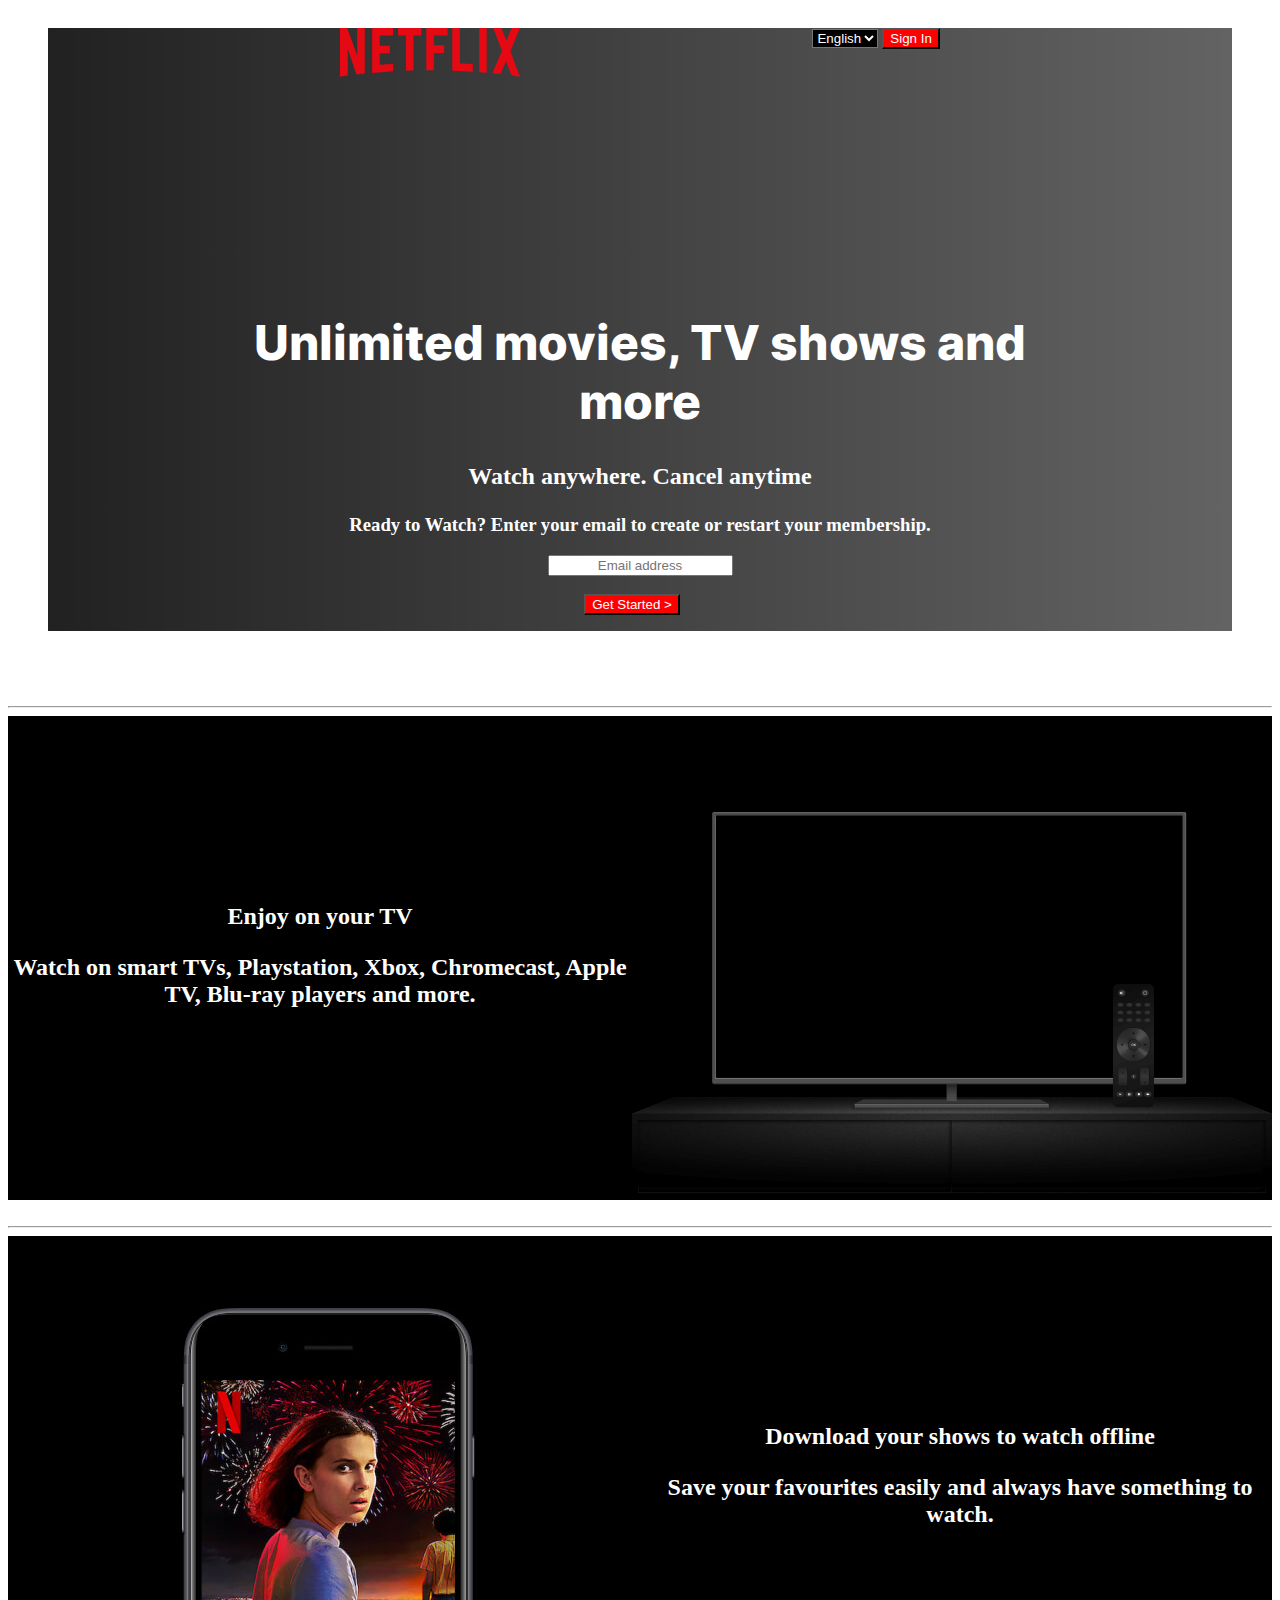
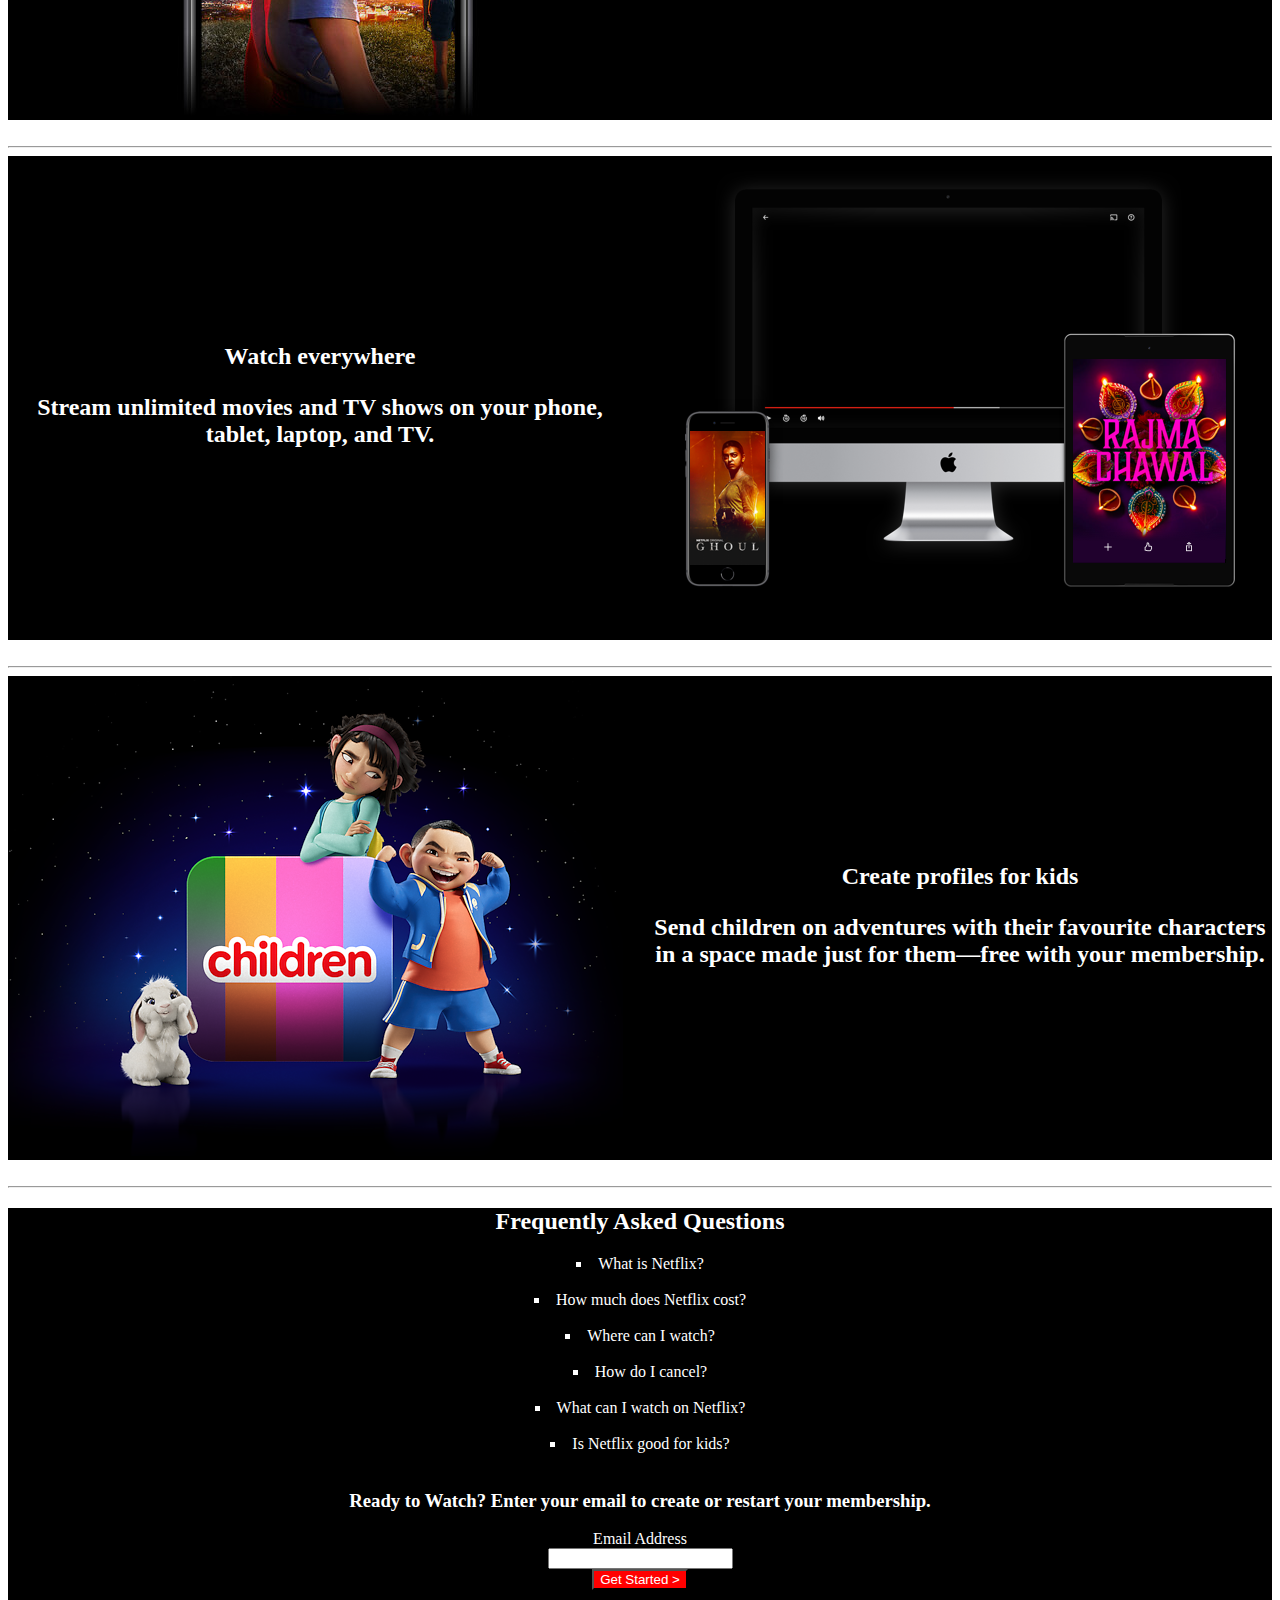
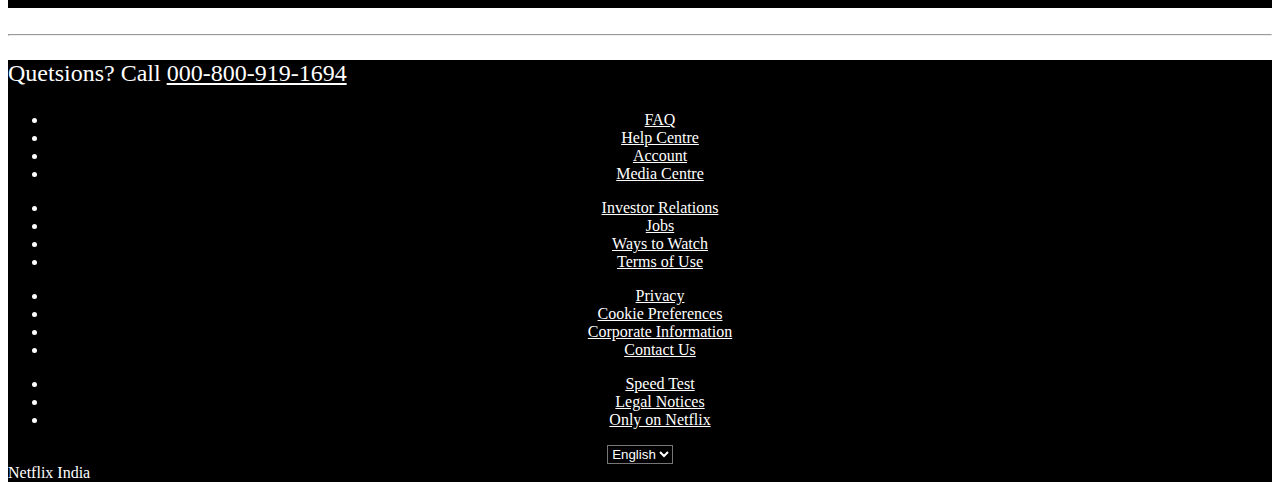
==== index.html @ bfb77f08 "Comitting changes for CSS" ====
<!DOCTYPE html>
<html lang="en">
  <head>
    <meta charset="UTF-8" />
    <meta name="viewport" content="width=device-width, initial-scale=1.0" />
    <title>Netflix India - Watch TV Shows Online</title>
    <link rel="stylesheet" href="style.css" />
  </head>

  <body>
    <div class="main-container">
      <div class="top-content">
        <div class="top-content1">
          <header id="header1">
            <div class="container">
              <div>
                <span id="brand">
                  <svg
                    viewBox="0 0 111 30"
                    fill="#e50914"
                    id="netflix-logo"
                    width="100%"
                    height="100%"
                  >
                    <path
                      d="M105.062 14.28L111 30c-1.75-.25-3.499-.563-5.28-.845l-3.345-8.686-3.437 7.969c-1.687-.282-3.344-.376-5.031-.595l6.031-13.75L94.468 0h5.063l3.062 7.874L105.875 0h5.124l-5.937 14.28zM90.47 0h-4.594v27.25c1.5.094 3.062.156 4.594.343V0zm-8.563 26.937c-4.187-.281-8.375-.53-12.656-.625V0h4.687v21.875c2.688.062 5.375.28 7.969.405v4.657zM64.25 10.657v4.687h-6.406V26H53.22V0h13.125v4.687h-8.5v5.97h6.406zm-18.906-5.97V26.25c-1.563 0-3.156 0-4.688.062V4.687h-4.844V0h14.406v4.687h-4.874zM30.75 15.593c-2.062 0-4.5 0-6.25.095v6.968c2.75-.188 5.5-.406 8.281-.5v4.5l-12.968 1.032V0H32.78v4.687H24.5V11c1.813 0 4.594-.094 6.25-.094v4.688zM4.78 12.968v16.375C3.094 29.531 1.593 29.75 0 30V0h4.469l6.093 17.032V0h4.688v28.062c-1.656.282-3.344.376-5.125.625L4.78 12.968z"
                    ></path>
                  </svg>
                </span>
              </div>
              <div>
                <span>
                  <label for="lang">
                    <select name="lang-select" id="lang-select">
                      <option value="English">English</option>
                      <option value="Hindi">Hindi</option>
                      <option value="Tamil">Tamil</option>
                    </select>
                  </label>
                </span>
                <span>
                  <a href="./login.html"><button id="btn1">Sign In</button></a>
                </span>
              </div>
            </div>
          </header>
          <main class="main">
            <div>
              <h1><strong>Unlimited movies, TV shows and more</strong></h1>
              <p><strong>Watch anywhere. Cancel anytime</strong></p>
              <form action="">
                <h3>
                  Ready to Watch? Enter your email to create or restart your
                  membership.
                </h3>
                <div>
                  <label for="email">
                    <div>
                      <input
                        type="email"
                        name="Email Address"
                        id="Email Address"
                        placeholder="Email address"
                      />
                    </div>
                  </label>
                  &nbsp;
                </div>
              </form>
              <button type="submit" id="btn1">Get Started ></button>
              &nbsp; &nbsp;
            </div>
          </main>
        </div>
      </div>
      <hr />
      <div class="first">
        <div class="vertical">
          <h2><strong>Enjoy on your TV</strong></h2>
          <p>
            <strong
              >Watch on smart TVs, Playstation, Xbox, Chromecast, Apple TV,
              Blu-ray players and more.</strong
            >
          </p>
        </div>
        <div>
          <img src="images/tv.png" alt="TV image" />
        </div>
      </div>
      &nbsp;
      <hr />
      <div class="second">
        <div>
          <img src="images/mobile-0819.jpg" alt="mobile image" />
        </div>
        <div class="vertical">
          <h2><strong>Download your shows to watch offline</strong></h2>
          <p>
            <strong
              >Save your favourites easily and always have something to
              watch.</strong
            >
          </p>
        </div>
      </div>
      &nbsp;
      <hr />
      <div class="third">
        <div class="vertical">
          <h2><strong>Watch everywhere</strong></h2>
          <p>
            <strong
              >Stream unlimited movies and TV shows on your phone, tablet,
              laptop, and TV.</strong
            >
          </p>
        </div>
        <div>
          <img src="images/device-pile-in.png" alt="" />
        </div>
      </div>
      &nbsp;
      <hr />
      <div class="fourth">
        <div>
          <img
            src="images/AAAABVr8nYuAg0xDpXDv0VI9HUoH7r2aGp4TKRCsKNQrMwxzTtr-NlwOHeS8bCI2oeZddmu3nMYr3j9MjYhHyjBASb1FaOGYZNYvPBCL.png"
            alt=""
          />
        </div>
        <div class="vertical">
          <h2><strong>Create profiles for kids</strong></h2>
          <p>
            <strong
              >Send children on adventures with their favourite characters in a
              space made just for them—free with your membership.</strong
            >
          </p>
        </div>
      </div>
      &nbsp;
      <hr />

      <div class="faq">
        <h2><strong>Frequently Asked Questions </strong></h2>
        <details>
          <summary>What is Netflix?</summary>
          <p>
            Netflix is a streaming service that offers a wide variety of
            award-winning TV shows, movies, anime, documentaries and more – on
            thousands of internet-connected devices.
          </p>
          <p>
            You can watch as much as you want, whenever you want, without a
            single ad – all for one low monthly price. There's always something
            new to discover, and new TV shows and movies are added every week!
          </p>
        </details>
        &nbsp;
        <details>
          <summary>How much does Netflix cost?</summary>
          <p>
            Watch Netflix on your smartphone, tablet, Smart TV, laptop, or
            streaming device, all for one fixed monthly fee. Plans range from
            ₹149 to ₹649 a month. No extra costs, no contracts.
          </p>
        </details>
        &nbsp;
        <details>
          <summary>Where can I watch?</summary>
          <p>
            Watch anywhere, anytime. Sign in with your Netflix account to watch
            instantly on the web at netflix.com from your personal computer or
            on any internet-connected device that offers the Netflix app,
            including smart TVs, smartphones, tablets, streaming media players
            and game consoles.
          </p>
          <p>
            You can also download your favourite shows with the iOS, Android, or
            Windows 10 app. Use downloads to watch while you're on the go and
            without an internet connection. Take Netflix with you anywhere.
          </p>
        </details>
        &nbsp;
        <details>
          <summary>How do I cancel?</summary>
          <p>
            Netflix is flexible. There are no annoying contracts and no
            commitments. You can easily cancel your account online in two
            clicks. There are no cancellation fees – start or stop your account
            anytime.
          </p>
        </details>
        &nbsp;
        <details>
          <summary>What can I watch on Netflix?</summary>
          <p>
            Netflix has an extensive library of feature films, documentaries, TV
            shows, anime, award-winning Netflix originals, and more. Watch as
            much as you want, anytime you want.
          </p>
        </details>
        &nbsp;
        <details>
          <summary>Is Netflix good for kids?</summary>
          <p>
            The Netflix Kids experience is included in your membership to give
            parents control while kids enjoy family-friendly TV shows and films
            in their own space.
          </p>
          <p>
            Kids profiles come with PIN-protected parental controls that let you
            restrict the maturity rating of content kids can watch and block
            specific titles you don’t want kids to see.
          </p>
        </details>
        &nbsp;
        <form action="">
          <h3>
            Ready to Watch? Enter your email to create or restart your
            membership.
          </h3>
          <div>
            <label for="email">Email Address</label>
            <div>
              <input type="email" name="Email Address" id="Email Address" />
            </div>
            <button type="submit" id="btn1">Get Started ></button>
          </div>
        </form>
        &nbsp;
      </div>
      &nbsp;
      <hr />
      <footer>
        <div>
          <p id="footerpara">
            Quetsions? Call <a href="tel:000-800-919-1694">000-800-919-1694</a>
          </p>
        </div>
        <div class="footer-container">
          <div class="footer1">
            <ul>
              <li>
                <a href="">FAQ</a>
              </li>
              <li>
                <a href="">Help Centre</a>
              </li>
              <li>
                <a href="">Account</a>
              </li>
              <li>
                <a href="">Media Centre</a>
              </li>
            </ul>
          </div>

          <ul>
            <li>
              <a href="">Investor Relations</a>
            </li>
            <li>
              <a href="">Jobs</a>
            </li>
            <li>
              <a href="">Ways to Watch</a>
            </li>
            <li>
              <a href="">Terms of Use</a>
            </li>
          </ul>
          <ul>
            <li>
              <a href="">Privacy</a>
            </li>
            <li>
              <a href="">Cookie Preferences</a>
            </li>
            <li>
              <a href="">Corporate Information</a>
            </li>
            <li>
              <a href="">Contact Us</a>
            </li>
          </ul>
          <ul>
            <li>
              <a href="">Speed Test</a>
            </li>
            <li>
              <a href="">Legal Notices</a>
            </li>
            <li>
              <a href="">Only on Netflix</a>
            </li>
          </ul>
        </div>
        <div>
          <span id="footerpara">
            <label for="lang">
              <select name="lang-select" id="lang-select">
                <option value="">English</option>
                <option value="Hindi">Hindi</option>
                <option value="Tamil">Tamil</option>
              </select>
            </label>
          </span>
        </div>
        <div id="footerpara">
          <span>Netflix India</span>
        </div>
      </footer>
    </div>
  </body>
</html>
---- style.css ----
@font-face {
    font-family: Inter;
    src: url(https://fonts.google.com/specimen/Inter);
}
@font-face {
    font-family: Inter-ExtraBold;
    src: url(./fonts/static/Inter-ExtraBold.ttf);
}

* {
    text-align: center;
    color: white;
}

.first,
.second,
.third,
.fourth {
    background-color: black;
    color: white;
    display: flex;
    justify-content: center;
    align-items: center;
}

.faq,
footer {
    background-color: black;
    color: white;
}

.top-content {
    background-image: url('https://sriramkg.github.io/assignment_1/IN-en-20240408-popsignuptwoweeks-perspective_alpha_website_small.jpg');
    padding: 20px 40px;
    position: relative;
    text-align: center;
    background-size: contain;
    height: 650px;
}
.top-content1{
    background: linear-gradient(to right, #000000de, #0000009c);
}
.login-container{
    background-image: url('https://sriramkg.github.io/assignment_1/IN-en-20240408-popsignuptwoweeks-perspective_alpha_website_small.jpg');
    padding: 100px 400px;
    position: relative;
    text-align: center;
    background-size: contain;
}
.signin-conatiner {
    /*background: linear-gradient(to right, #000000de, #0000009c);*/    
}
h1 {
    font-family: Inter-ExtraBold;
    font-weight: 900;
    font-size: 3rem;
}
p {
    font-family: Inter;
    font-size: 1.5rem;
    font-weight: 400;
}
main {
    /*background: linear-gradient(to right, #0000009c, #0000009c);*/
    height: 300px;
    margin: 150px;
    padding: 50px;
}

.container {
    display: flex;
    justify-content: space-evenly;
}

#btn1 {
    background-color: red;
}

#lang-select {
    background-color: black;
}

#footerpara {
    text-align: left;
}

details {
    cursor: pointer;
}

details>summary {
    list-style-type: square;
    list-style-position: inside;
}

#brand svg {
    width: 180px;
    height: auto;
}
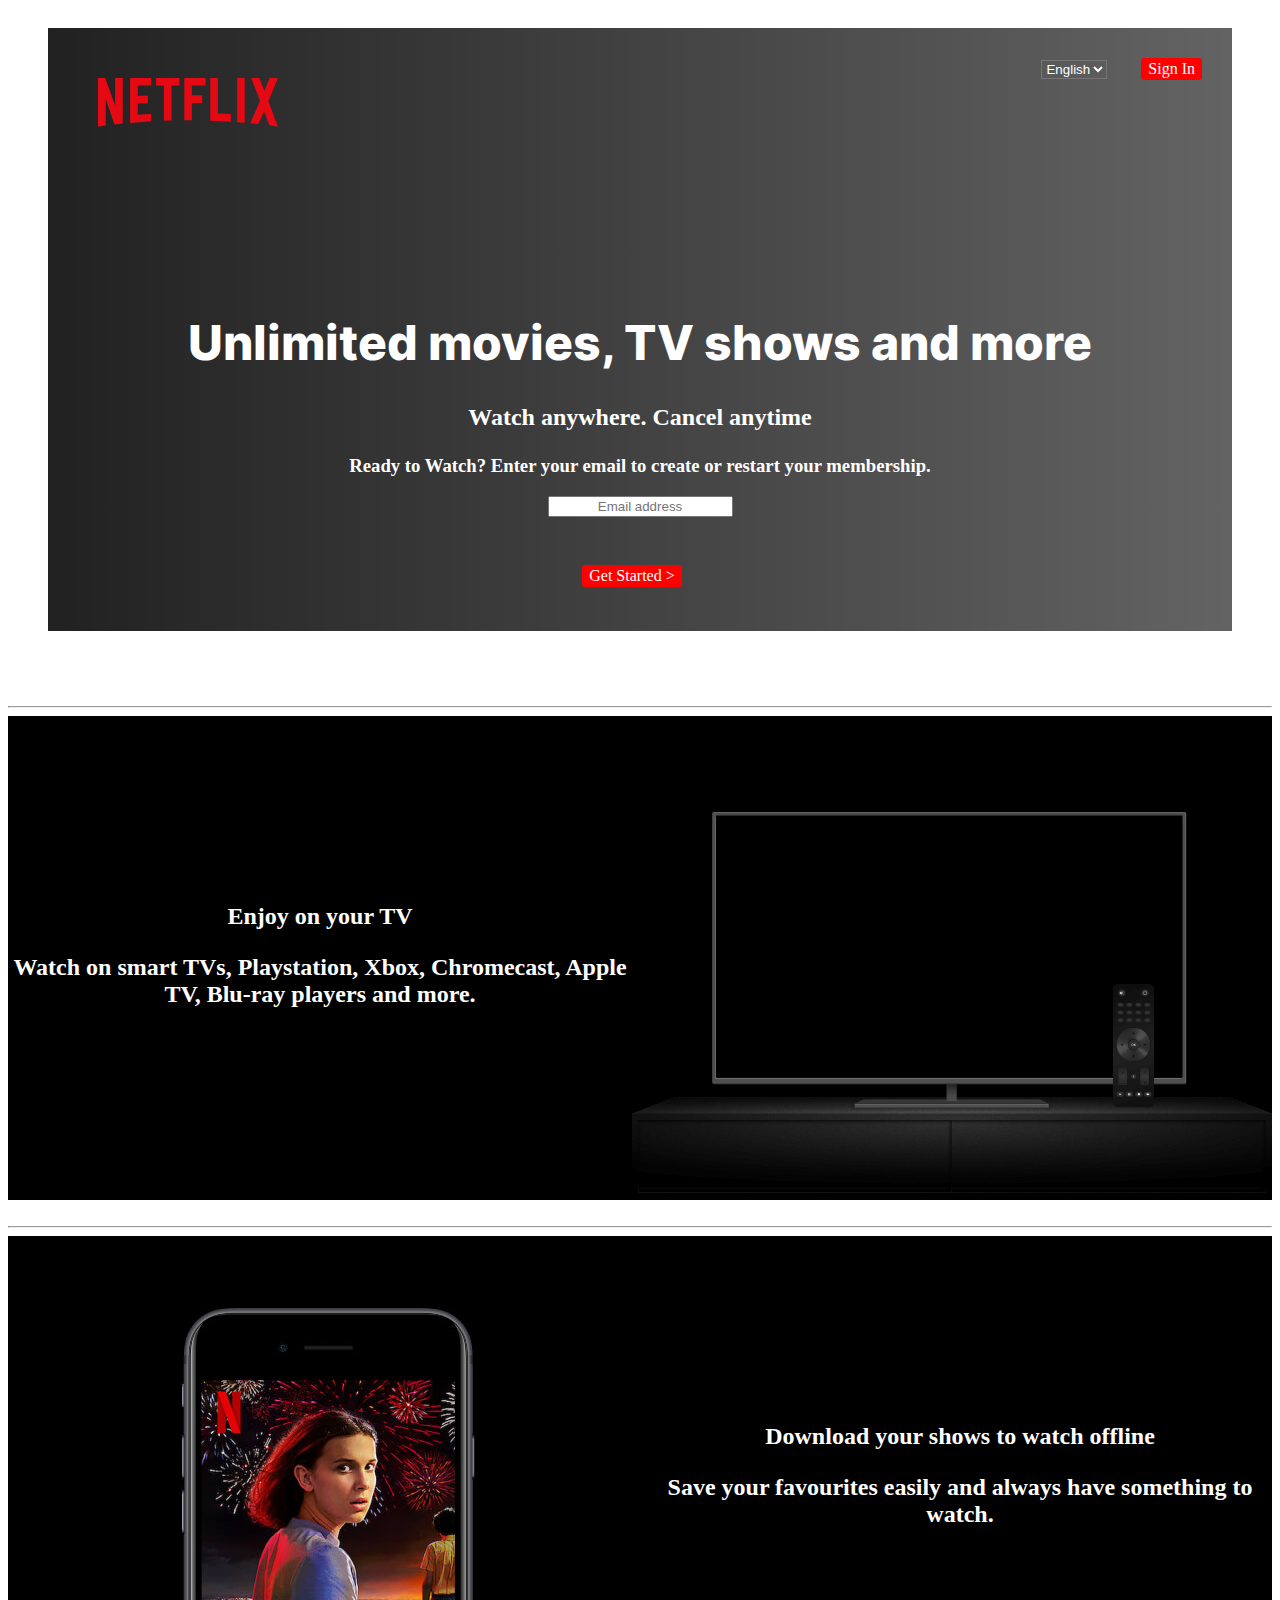
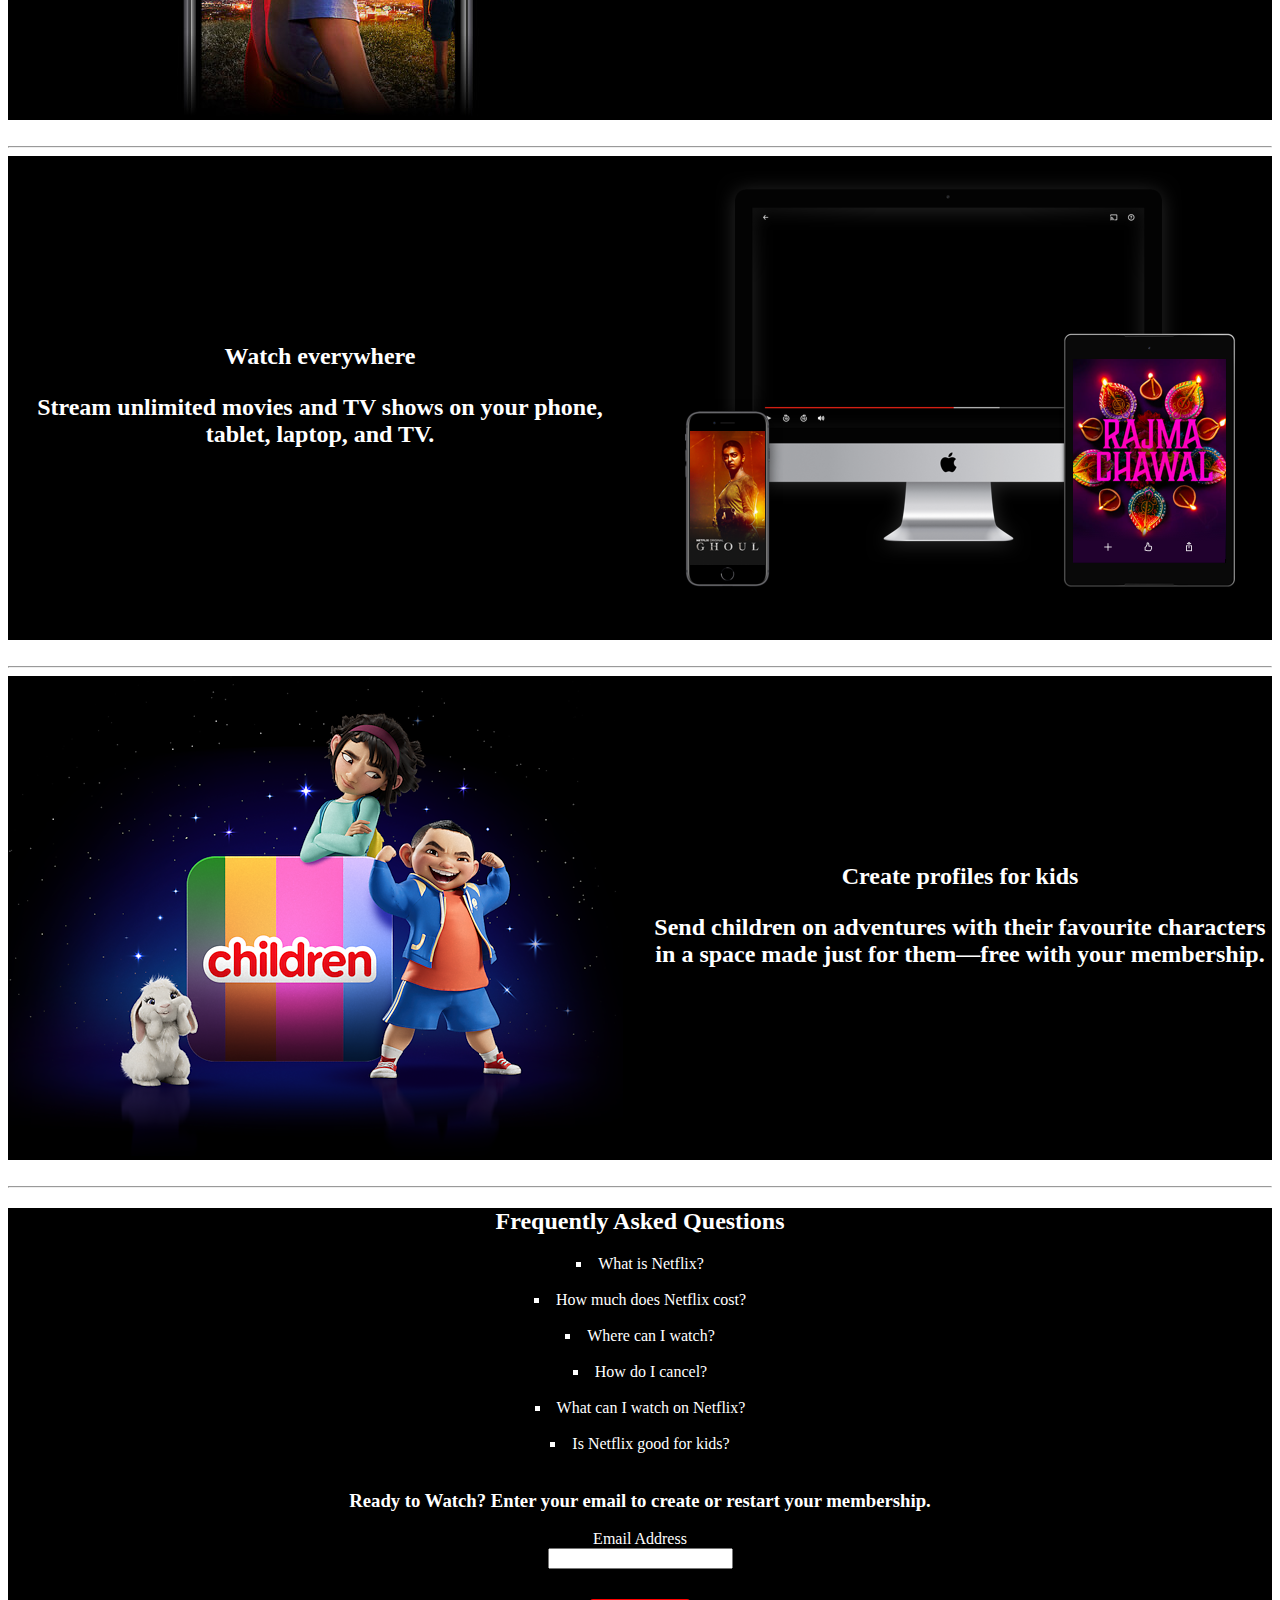
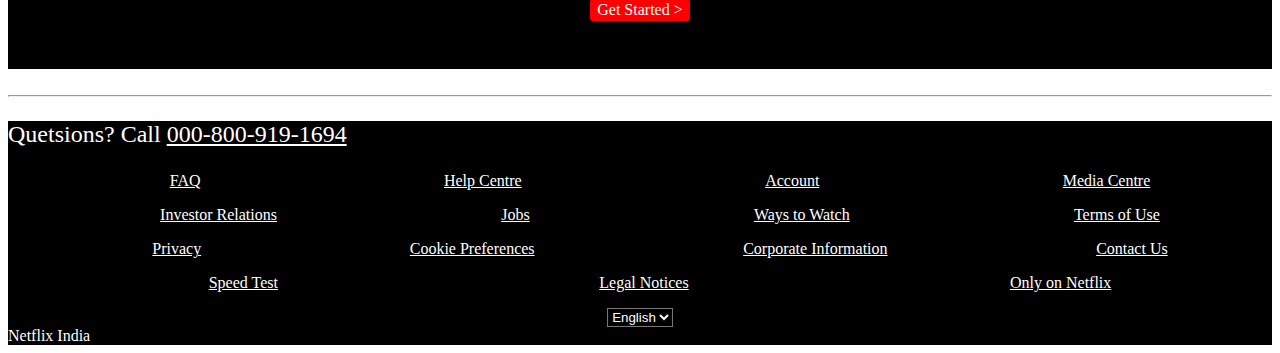
==== commit eb6c0a65: "final commits" ====
--- a/index.html
+++ b/index.html
@@ -67,7 +67,7 @@
                   &nbsp;
                 </div>
               </form>
-              <button type="submit" id="btn1">Get Started ></button>
+              <a href="./login.html"><button type="submit" id="btn1">Get Started ></button></a>
               &nbsp; &nbsp;
             </div>
           </main>
@@ -241,7 +241,7 @@
         </div>
         <div class="footer-container">
           <div class="footer1">
-            <ul>
+            <ul class="list1">
               <li>
                 <a href="">FAQ</a>
               </li>
@@ -256,46 +256,51 @@
               </li>
             </ul>
           </div>
-
-          <ul>
-            <li>
-              <a href="">Investor Relations</a>
-            </li>
-            <li>
-              <a href="">Jobs</a>
-            </li>
-            <li>
-              <a href="">Ways to Watch</a>
-            </li>
-            <li>
-              <a href="">Terms of Use</a>
-            </li>
-          </ul>
-          <ul>
-            <li>
-              <a href="">Privacy</a>
-            </li>
-            <li>
-              <a href="">Cookie Preferences</a>
-            </li>
-            <li>
-              <a href="">Corporate Information</a>
-            </li>
-            <li>
-              <a href="">Contact Us</a>
-            </li>
-          </ul>
-          <ul>
-            <li>
-              <a href="">Speed Test</a>
-            </li>
-            <li>
-              <a href="">Legal Notices</a>
-            </li>
-            <li>
-              <a href="">Only on Netflix</a>
-            </li>
-          </ul>
+          <div>
+            <ul class="list2">
+              <li>
+                <a href="">Investor Relations</a>
+              </li>
+              <li>
+                <a href="">Jobs</a>
+              </li>
+              <li>
+                <a href="">Ways to Watch</a>
+              </li>
+              <li>
+                <a href="">Terms of Use</a>
+              </li>
+            </ul>
+          </div>
+          <div>
+            <ul class="list3">
+              <li>
+                <a href="">Privacy</a>
+              </li>
+              <li>
+                <a href="">Cookie Preferences</a>
+              </li>
+              <li>
+                <a href="">Corporate Information</a>
+              </li>
+              <li>
+                <a href="">Contact Us</a>
+              </li>
+            </ul>
+          </div>
+          <div>
+            <ul class="list4">
+              <li>
+                <a href="">Speed Test</a>
+              </li>
+              <li>
+                <a href="">Legal Notices</a>
+              </li>
+              <li>
+                <a href="">Only on Netflix</a>
+              </li>
+            </ul>
+          </div>
         </div>
         <div>
           <span id="footerpara">
--- a/style.css
+++ b/style.css
@@ -1,99 +1,127 @@
 @font-face {
-    font-family: Inter;
-    src: url(https://fonts.google.com/specimen/Inter);
+  font-family: Inter;
+  src: url(https://fonts.google.com/specimen/Inter);
 }
 @font-face {
-    font-family: Inter-ExtraBold;
-    src: url(./fonts/static/Inter-ExtraBold.ttf);
+  font-family: Inter-ExtraBold;
+  src: url(./fonts/static/Inter-ExtraBold.ttf);
 }
 
 * {
-    text-align: center;
-    color: white;
+  text-align: center;
+  color: white;
 }
 
 .first,
 .second,
 .third,
 .fourth {
-    background-color: black;
-    color: white;
-    display: flex;
-    justify-content: center;
-    align-items: center;
+  background-color: black;
+  color: white;
+  display: flex;
+  justify-content: center;
+  align-items: center;
 }
 
 .faq,
 footer {
-    background-color: black;
-    color: white;
+  background-color: black;
+  color: white;
 }
 
 .top-content {
-    background-image: url('https://sriramkg.github.io/assignment_1/IN-en-20240408-popsignuptwoweeks-perspective_alpha_website_small.jpg');
-    padding: 20px 40px;
-    position: relative;
-    text-align: center;
-    background-size: contain;
-    height: 650px;
+  background-image: url("https://sriramkg.github.io/assignment_1/IN-en-20240408-popsignuptwoweeks-perspective_alpha_website_small.jpg");
+  padding: 20px 40px;
+  position: relative;
+  text-align: center;
+  background-size: contain;
+  height: 650px;
 }
-.top-content1{
+.top-content1 {
+  background: linear-gradient(to right, #000000de, #0000009c);
+}
+.login-container {
+  background-image: url("https://sriramkg.github.io/assignment_1/IN-en-20240408-popsignuptwoweeks-perspective_alpha_website_small.jpg");
+  padding: 100px 400px;
+  position: relative;
+  text-align: center;
+  background-size: contain;
+}
+
+.login-container1 {
     background: linear-gradient(to right, #000000de, #0000009c);
 }
-.login-container{
-    background-image: url('https://sriramkg.github.io/assignment_1/IN-en-20240408-popsignuptwoweeks-perspective_alpha_website_small.jpg');
-    padding: 100px 400px;
-    position: relative;
-    text-align: center;
-    background-size: contain;
-}
-.signin-conatiner {
-    /*background: linear-gradient(to right, #000000de, #0000009c);*/    
-}
+
 h1 {
-    font-family: Inter-ExtraBold;
-    font-weight: 900;
-    font-size: 3rem;
+  font-family: Inter-ExtraBold;
+  font-weight: 900;
+  font-size: 3rem;
 }
 p {
-    font-family: Inter;
-    font-size: 1.5rem;
-    font-weight: 400;
+  font-family: Inter;
+  font-size: 1.5rem;
+  font-weight: 400;
 }
 main {
-    /*background: linear-gradient(to right, #0000009c, #0000009c);*/
-    height: 300px;
-    margin: 150px;
-    padding: 50px;
+  /*background: linear-gradient(to right, #0000009c, #0000009c);*/
+  height: 300px;
+  margin: 50px;
+  padding: 50px;
 }
 
 .container {
-    display: flex;
-    justify-content: space-evenly;
+  display: flex;
+  justify-content: space-between;
 }
 
 #btn1 {
-    background-color: red;
+  background-color: red;
+  border-style: solid;
+  border-width: 0.0625rem;
+  border-radius: 0.1875rem;
+  border-color: rgba(0, 0, 0, 0);
+  margin: 30px;
+  font-family: Inter;
+  font-size: medium;
+  font-weight: 300;
 }
 
 #lang-select {
-    background-color: black;
+  background-color: black;
+  background-clip: padding-box;
+  background: transparent;
+}
+
+.footer-container {
+    background: linear-gradient(to right, #000000de, #0000009c);
 }
 
 #footerpara {
-    text-align: left;
+  text-align: left;
 }
 
 details {
-    cursor: pointer;
+  cursor: pointer;
 }
 
-details>summary {
-    list-style-type: square;
-    list-style-position: inside;
+details > summary {
+  list-style-type: square;
+  list-style-position: inside;
 }
 
 #brand svg {
-    width: 180px;
-    height: auto;
-}+  width: 180px;
+  height: auto;
+  margin: 30px;
+  padding: 20px;
+}
+
+.list1,
+.list2,
+.list3,
+.list4, .list5{
+  display: flex;
+  list-style-type: none;
+  justify-content: space-around;
+  gap: 100;
+}
